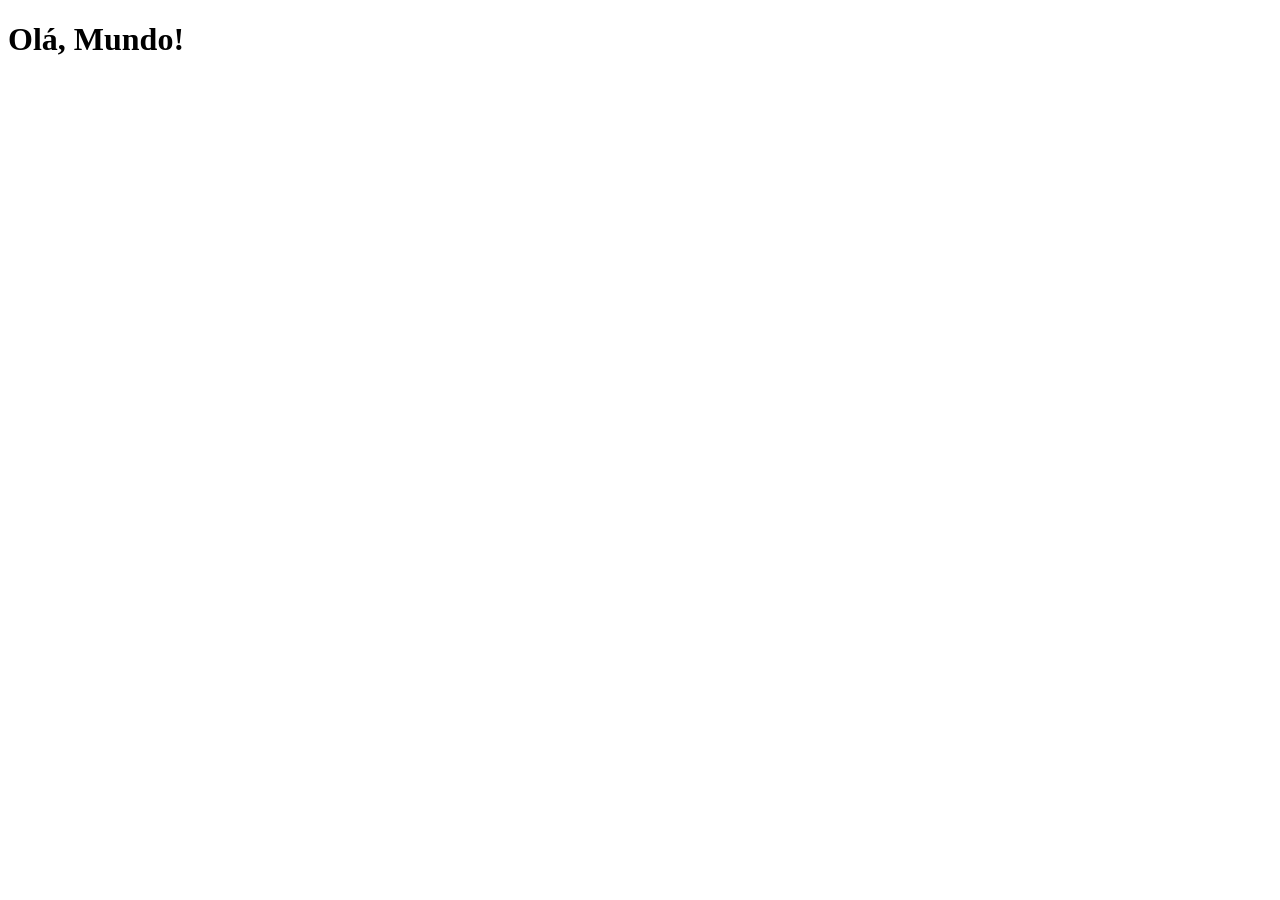
==== index.html @ 9b19e69f "criei meu html" ====
<!DOCTYPE html>
<html lang="pt-br">
<head>
  <meta charset="UTF-8">
  <meta name="viewport" content="width=device-width, initial-scale=1.0">
  <link rel="shortcut icon" href="favicon.ico" type="image/x-icon">
  <title>Projeto Redes Sociais</title>
</head>
<body>
  <h1>Olá, Mundo!</h1>
</body>
</html>
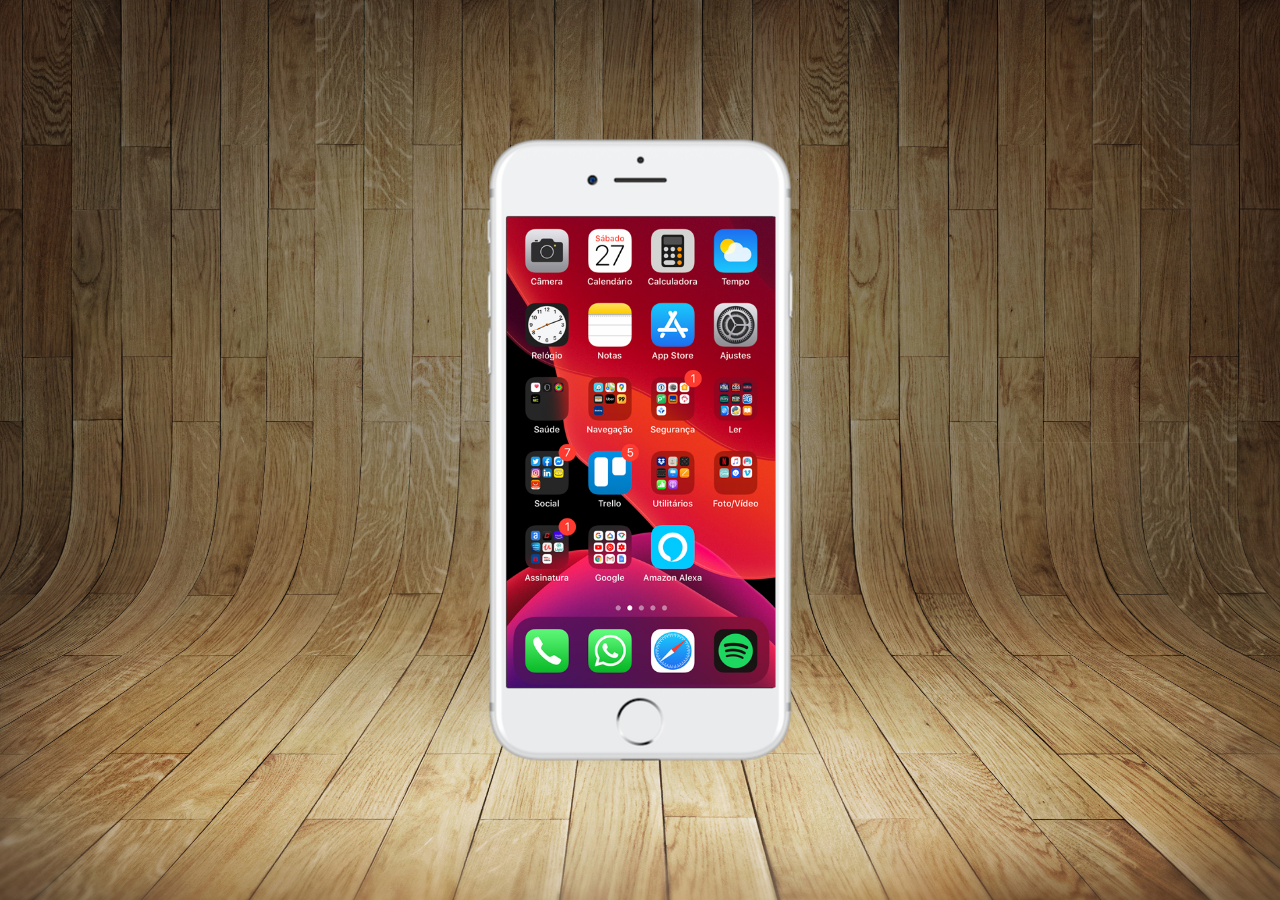
==== commit c6d92cac: "atualizações" ====
--- a/index.html
+++ b/index.html
@@ -4,9 +4,17 @@
   <meta charset="UTF-8">
   <meta name="viewport" content="width=device-width, initial-scale=1.0">
   <link rel="shortcut icon" href="favicon.ico" type="image/x-icon">
+  <link rel="stylesheet" href="estilos/style.css">
   <title>Projeto Redes Sociais</title>
 </head>
 <body>
-  <h1>Olá, Mundo!</h1>
+  <main>
+    <section id="telefone">
+      <iframe src="home.html" name="tela" id="tela" frameborder="0"></iframe>
+    </section>
+    <section id="redes-sociais">
+
+    </section>
+  </main>
 </body>
 </html>
--- a/estilos/style.css
+++ b/estilos/style.css
@@ -0,0 +1,42 @@
+@charset "UTF'-8";
+
+* {
+  margin: 0;
+  padding: 0;
+  font-family: Arial, Helvetica, sans-serif;
+}
+
+html, body {
+  height: 100vh;
+  width: 100vw;
+  background-color: black;
+}
+
+body {
+  background: url(../imagens/fundo-madeira.jpg) no-repeat top center;
+  background-size: cover;
+  background-attachment: fixed;
+}
+
+main {
+  height: 100vh;
+  position: relative;;
+}
+
+section#telefone {
+  position: absolute;
+  top: 50%;
+  left: 50%;
+  transform: translate(-50%, -50%);
+  height: 627px;
+  width: 311px;
+  background: url('../imagens/frame-iphone.png') no-repeat;
+}
+
+iframe#tela {
+  position: absolute;
+  top: 80px;
+  left: 22px;
+  width: 269px;
+  height: 471px;
+}
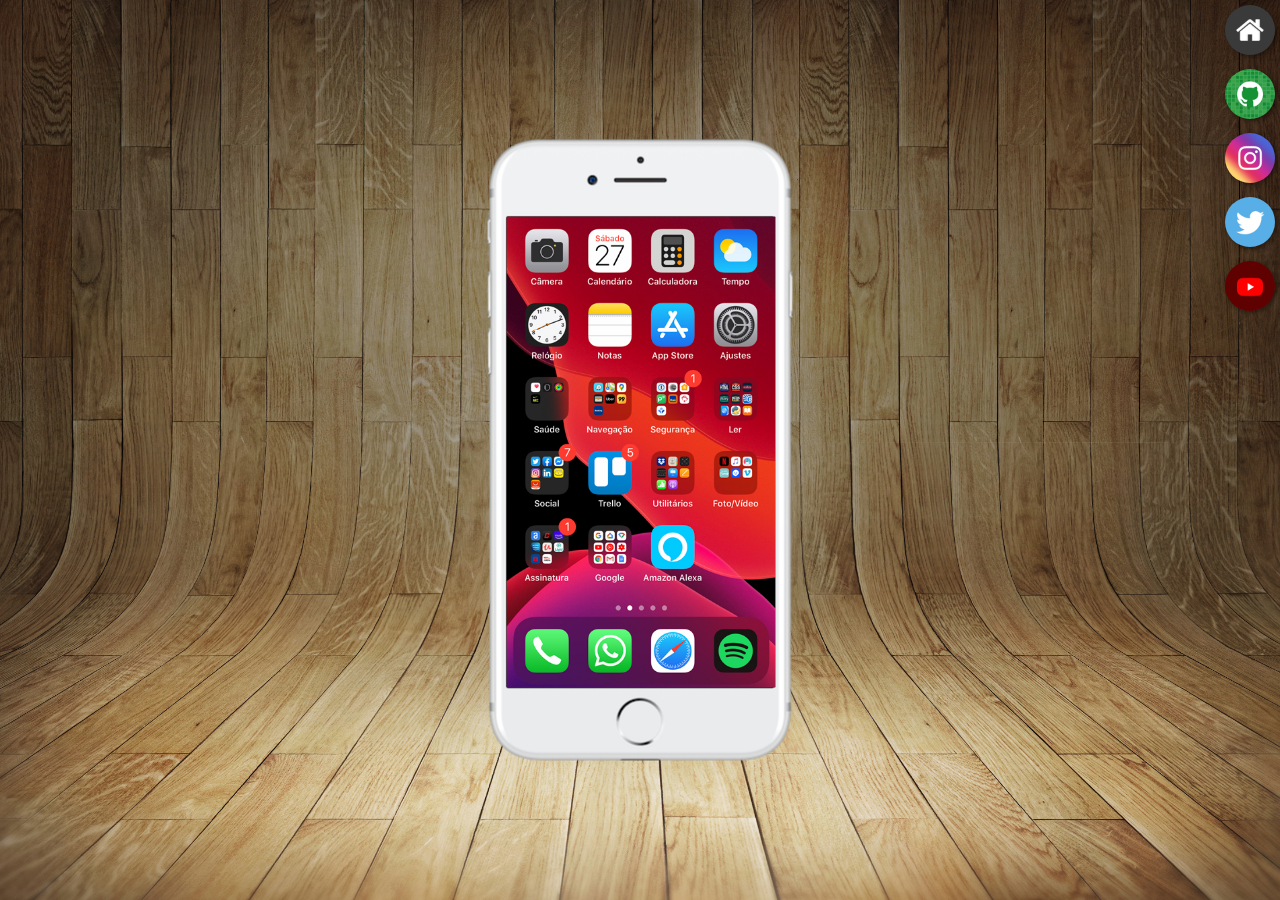
==== commit f74c7527: "criei os botões" ====
--- a/index.html
+++ b/index.html
@@ -10,10 +10,16 @@
 <body>
   <main>
     <section id="telefone">
-      <iframe src="home.html" name="tela" id="tela" frameborder="0"></iframe>
+      <iframe src="home.html" name="tela" id="tela" frameborder="0">
+        Seu navegador não é compatível com isso.
+      </iframe>
     </section>
     <section id="redes-sociais">
-
+      <a href="#" target="tela"><img src="imagens/logo-home.jpg" alt="home"></a><br>
+      <a href="#" target="tela"><img src="imagens/logo-github.jpg" alt="GitHub"></a><br>
+      <a href="#" target="tela"><img src="imagens/logo-instagram.jpg" alt="Instagram"></a><br>
+      <a href="#" target="tela"><img src="imagens/logo-twitter.jpg" alt="Twitter"></a><br>
+      <a href="#" target="tela"><img src="imagens/logo-youtube.jpg" alt="Youtube"></a>
     </section>
   </main>
 </body>
--- a/estilos/style.css
+++ b/estilos/style.css
@@ -39,4 +39,23 @@
   left: 22px;
   width: 269px;
   height: 471px;
+}
+
+section#redes-sociais {
+  text-align: right;
+}
+
+section#redes-sociais  img {
+  width: 50px;
+  margin: 5px;
+  border-radius: 50%;
+  box-shadow: 2px 2px 5px rgba(0, 0, 0, 0.400);
+  box-sizing: border-box;
+}
+
+section#redes-sociais  img:hover {
+ border: 2px solid hsla(0, 0%, 100%, 0.685);
+ transform: translate(-3px, -3px);
+ box-shadow: 5px 5px 10px rgba(0, 0, 0, 0.400);
+transition: transform .3s, border 1s;
 }
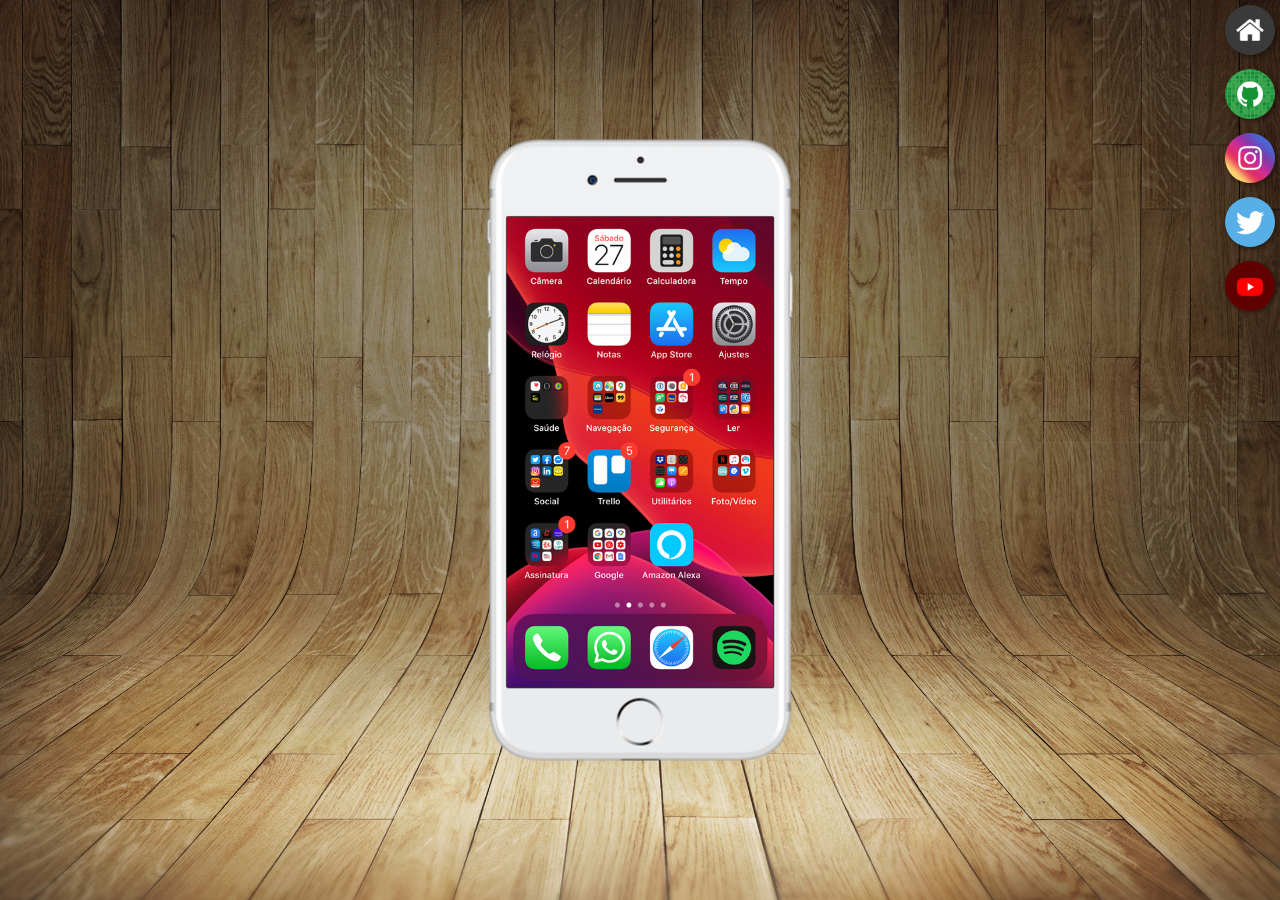
==== commit b5f63ac1: "atualização" ====
--- a/index.html
+++ b/index.html
@@ -15,11 +15,11 @@
       </iframe>
     </section>
     <section id="redes-sociais">
-      <a href="#" target="tela"><img src="imagens/logo-home.jpg" alt="home"></a><br>
-      <a href="#" target="tela"><img src="imagens/logo-github.jpg" alt="GitHub"></a><br>
-      <a href="#" target="tela"><img src="imagens/logo-instagram.jpg" alt="Instagram"></a><br>
-      <a href="#" target="tela"><img src="imagens/logo-twitter.jpg" alt="Twitter"></a><br>
-      <a href="#" target="tela"><img src="imagens/logo-youtube.jpg" alt="Youtube"></a>
+      <a href="home.html" target="tela"><img src="imagens/logo-home.jpg" alt="home"></a><br>
+      <a href="github.html" target="tela"><img src="imagens/logo-github.jpg" alt="GitHub"></a><br>
+      <a href="instagram.html" target="tela"><img src="imagens/logo-instagram.jpg" alt="Instagram"></a><br>
+      <a href="twitter.html" target="tela"><img src="imagens/logo-twitter.jpg" alt="Twitter"></a><br>
+      <a href="youtube.html" target="tela"><img src="imagens/logo-youtube.jpg" alt="Youtube"></a>
     </section>
   </main>
 </body>
--- a/estilos/style.css
+++ b/estilos/style.css
@@ -37,7 +37,7 @@
   position: absolute;
   top: 80px;
   left: 22px;
-  width: 269px;
+  width: 267px;
   height: 471px;
 }
 
